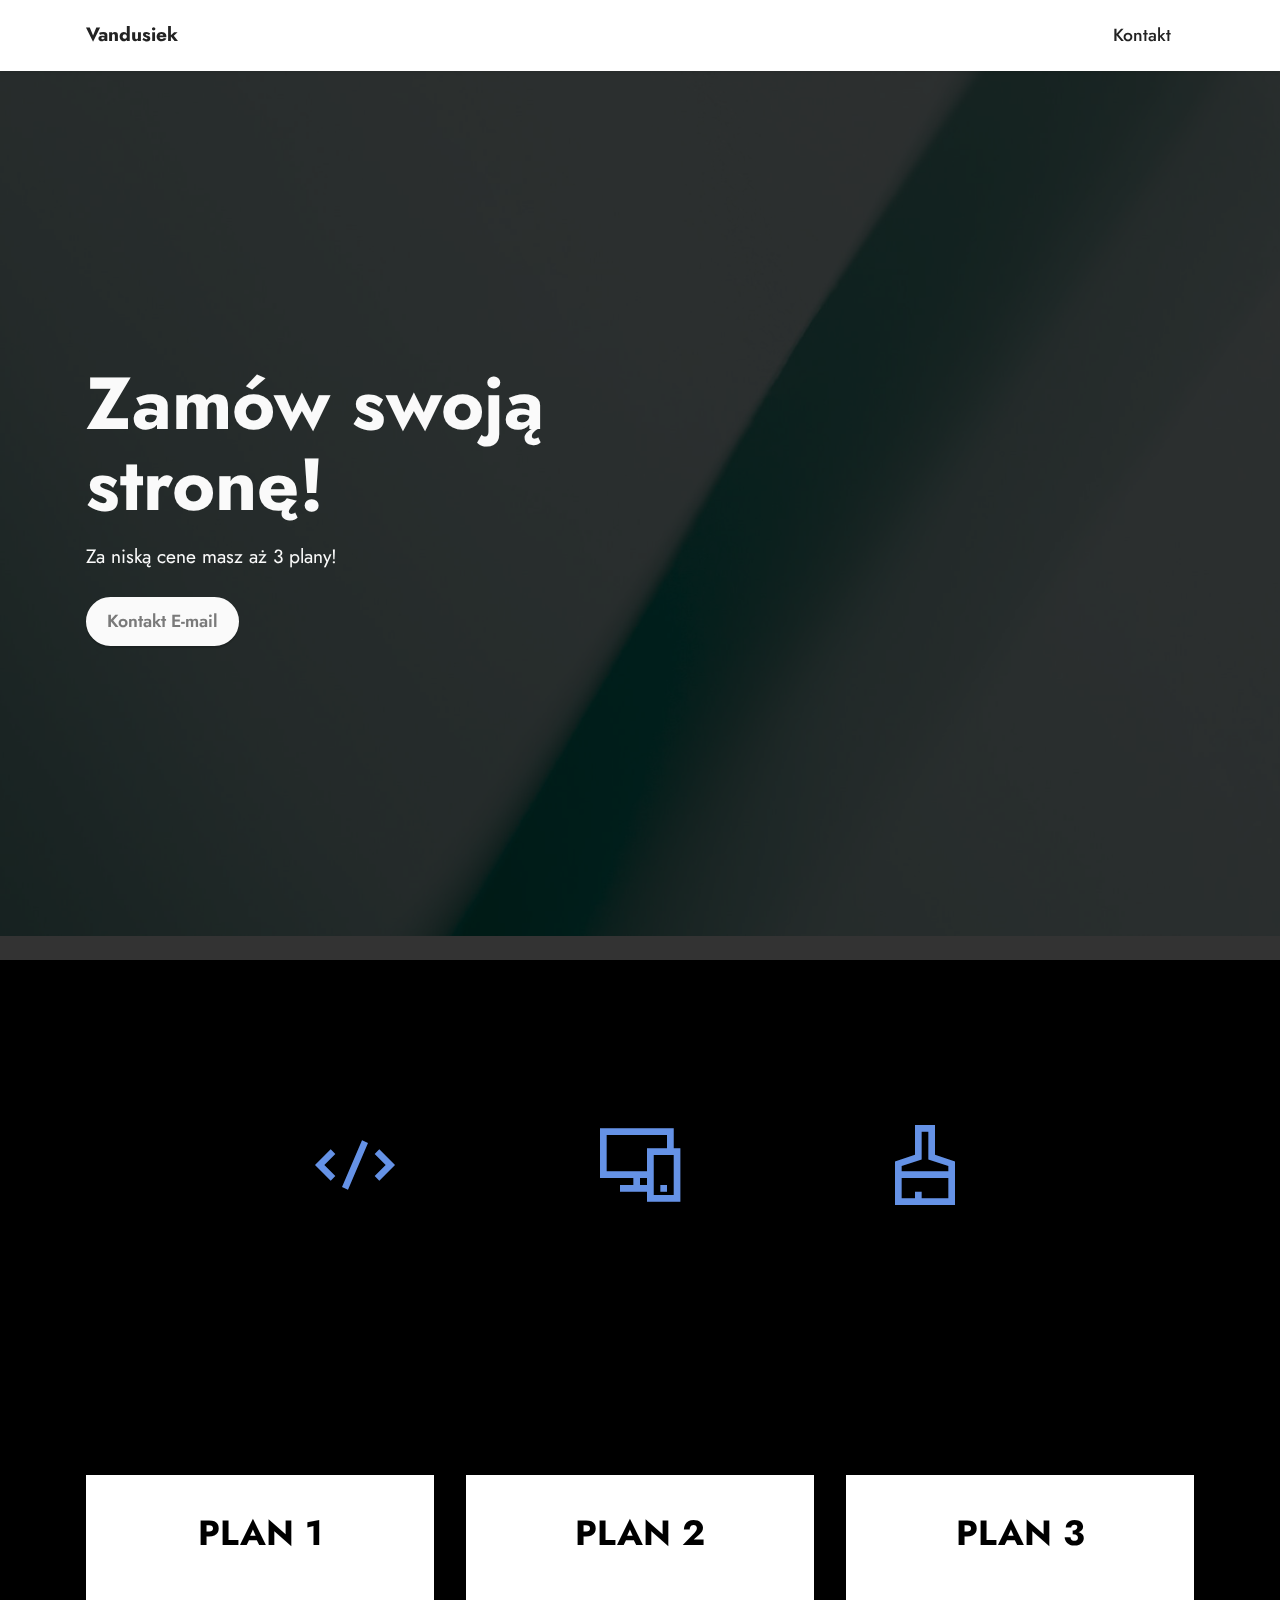
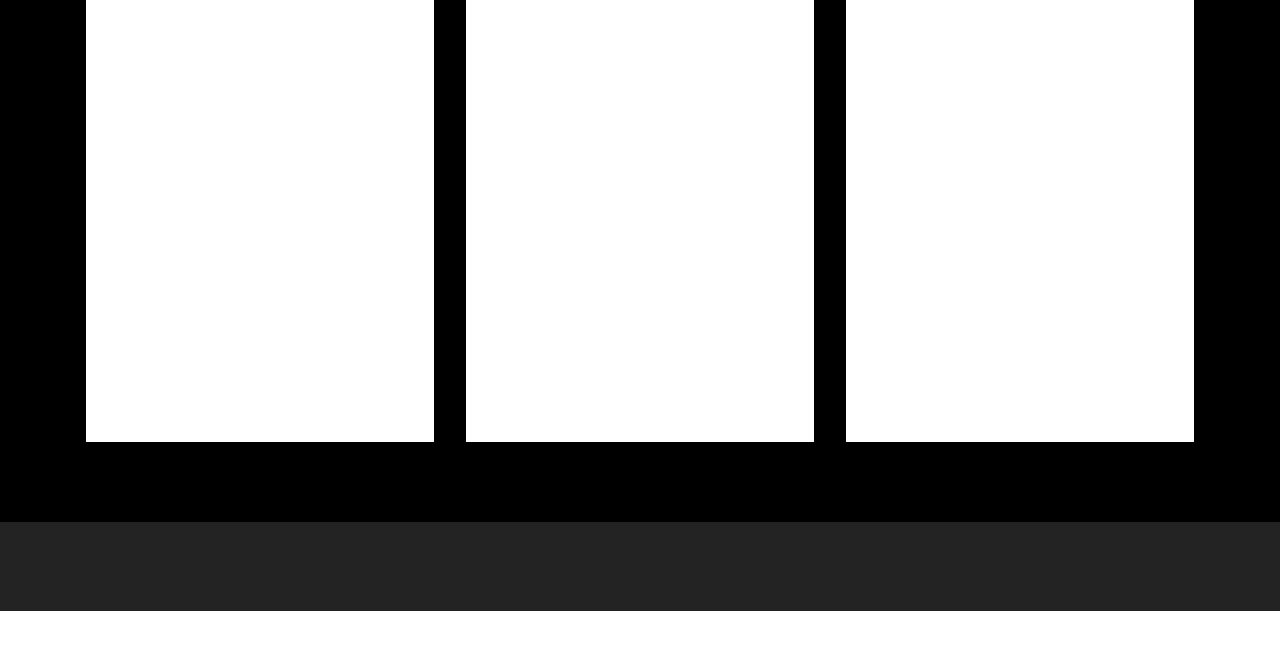
==== index.html @ 59687c16 "Add files via upload" ====
<!DOCTYPE html>
<html  >
<head>
  <!-- Site made with Mobirise Website Builder v5.5.8, https://mobirise.com -->
  <meta charset="UTF-8">
  <meta http-equiv="X-UA-Compatible" content="IE=edge">
  <meta name="generator" content="Mobirise v5.5.8, mobirise.com">
  <meta name="viewport" content="width=device-width, initial-scale=1, minimum-scale=1">
  <link rel="shortcut icon" href="assets/images/to-vandusiek-styczen-128x128-1.png" type="image/x-icon">
  <meta name="description" content="">
  
  
  <title>Home</title>
  <link rel="stylesheet" href="assets/web/assets/mobirise-icons2/mobirise2.css">
  <link rel="stylesheet" href="assets/bootstrap/css/bootstrap.min.css">
  <link rel="stylesheet" href="assets/bootstrap/css/bootstrap-grid.min.css">
  <link rel="stylesheet" href="assets/bootstrap/css/bootstrap-reboot.min.css">
  <link rel="stylesheet" href="assets/parallax/jarallax.css">
  <link rel="stylesheet" href="assets/animatecss/animate.css">
  <link rel="stylesheet" href="assets/dropdown/css/style.css">
  <link rel="stylesheet" href="assets/socicon/css/styles.css">
  <link rel="stylesheet" href="assets/theme/css/style.css">
  <link rel="preload" href="https://fonts.googleapis.com/css?family=Jost:100,200,300,400,500,600,700,800,900,100i,200i,300i,400i,500i,600i,700i,800i,900i&display=swap" as="style" onload="this.onload=null;this.rel='stylesheet'">
  <noscript><link rel="stylesheet" href="https://fonts.googleapis.com/css?family=Jost:100,200,300,400,500,600,700,800,900,100i,200i,300i,400i,500i,600i,700i,800i,900i&display=swap"></noscript>
  <link rel="preload" as="style" href="assets/mobirise/css/mbr-additional.css"><link rel="stylesheet" href="assets/mobirise/css/mbr-additional.css" type="text/css">
  
  
  
  
</head>
<body>
  
  <section data-bs-version="5.1" class="menu menu1 cid-sVD96nOWnw" once="menu" id="menu1-m">
    

    <nav class="navbar navbar-dropdown navbar-fixed-top navbar-expand-lg">
        <div class="container">
            <div class="navbar-brand">
                
                <span class="navbar-caption-wrap"><a class="navbar-caption text-black text-primary display-7" href="index.html#top">Vandusiek</a></span>
            </div>
            <button class="navbar-toggler" type="button" data-toggle="collapse" data-bs-toggle="collapse" data-target="#navbarSupportedContent" data-bs-target="#navbarSupportedContent" aria-controls="navbarNavAltMarkup" aria-expanded="false" aria-label="Toggle navigation">
                <div class="hamburger">
                    <span></span>
                    <span></span>
                    <span></span>
                    <span></span>
                </div>
            </button>
            <div class="collapse navbar-collapse" id="navbarSupportedContent">
                <ul class="navbar-nav nav-dropdown nav-right" data-app-modern-menu="true"><li class="nav-item"><a class="nav-link link text-black text-primary display-4" href="page1.html" target="_blank">Kontakt</a>
                    </li></ul>
                
                
            </div>
        </div>
    </nav>
</section>

<section data-bs-version="5.1" class="header2 cid-sVzbNmrG9A mbr-fullscreen mbr-parallax-background" id="header2-k">

    

    <div class="mbr-overlay" style="opacity: 0.8; background-color: rgb(0, 0, 0);"></div>

    <div class="container">
        <div class="row">
            <div class="col-12 col-lg-7">
                <h1 class="mbr-section-title mbr-fonts-style mb-3 display-1"><strong>Zamów swoją stronę!</strong></h1>
                
                <p class="mbr-text mbr-fonts-style display-7">Za niską cene masz aż 3 plany!</p>
                <div class="mbr-section-btn mt-3"><a class="btn btn-white display-4" href="https://gmail.com" target="_blank">Kontakt E-mail</a></div>
            </div>
        </div>
    </div>
</section>

<section data-bs-version="5.1" class="features1 cid-sVzcbMKTgD" id="features1-l">
    

    
    <div class="container">
        <div class="row">
            <div class="col-12 col-lg-9">
                <h3 class="mbr-section-title mbr-fonts-style align-center mb-0 display-2"><strong>Informację</strong></h3>
                
            </div>
        </div>
        <div class="row">
            <div class="card col-12 col-md-6 col-lg-3">
                <div class="card-wrapper">
                    <div class="card-box align-center">
                        <div class="iconfont-wrapper">
                            <span class="mbr-iconfont mobi-mbri-code mobi-mbri"></span>
                        </div>
                        <h5 class="card-title mbr-fonts-style display-7"><strong>Szybka usługa</strong></h5>
                        <p class="card-text mbr-fonts-style display-7">Do 7 dni roboczych!</p>
                    </div>
                </div>
            </div>
            <div class="card col-12 col-md-6 col-lg-3">
                <div class="card-wrapper">
                    <div class="card-box align-center">
                        <div class="iconfont-wrapper">
                            <span class="mbr-iconfont mobi-mbri-responsive-2 mobi-mbri"></span>
                        </div>
                        <h5 class="card-title mbr-fonts-style display-7"><strong>Robisz tylko jedną rzecz!</strong></h5>
                        <p class="card-text mbr-fonts-style display-7">hostujesz SAM swoją stronę</p>
                    </div>
                </div>
            </div>
            <div class="card col-12 col-md-6 col-lg-3">
                <div class="card-wrapper">
                    <div class="card-box align-center">
                        <div class="iconfont-wrapper">
                            <span class="mbr-iconfont mobi-mbri-website-theme-2 mobi-mbri"></span>
                        </div>
                        <h5 class="card-title mbr-fonts-style display-7"><strong>Szybki kontakt</strong></h5>
                        <p class="card-text mbr-fonts-style display-7">Piszesz do mnie na pv a ja ci jak najszybciej odpowiadam!</p>
                    </div>
                </div>
            </div>
            
        </div>
    </div>
</section>

<section data-bs-version="5.1" class="pricing2 cid-sVDcacCDms" id="pricing2-n">
    

    
    <div class="container">
        <div class="row justify-content-center">
            <div class="col-12 col-md-6 align-center col-lg-4">
                <div class="plan">
                    <div class="plan-header">
                        <h6 class="plan-title mbr-fonts-style mb-3 display-5">
                            <strong>PLAN 1</strong></h6>
                        <div class="plan-price">
                            <p class="price mbr-fonts-style m-0 display-1"><strong>5zł</strong></p>
                            <p class="price-term mbr-fonts-style mb-3 display-7"><strong>Dostajesz:</strong></p>
                        </div>
                    </div>
                    <div class="plan-body">
                        <div class="plan-list mb-4">
                            <ul class="list-group mbr-fonts-style list-group-flush display-7">
                                <li class="list-group-item">Strona główna</li><li class="list-group-item">Własne logo</li><li class="list-group-item">Własna nazwa</li><br><li class="list-group-item">Reklama!</li>
                            </ul>
                        </div>
                        <div class="mbr-section-btn text-center"><a href="https://gmail.com" class="btn btn-primary display-4" target="_blank">Zamów już dzisiaj</a></div>
                    </div>
                </div>
            </div>
            <div class="col-12 col-md-6 align-center col-lg-4">
                <div class="plan">
                    <div class="plan-header">
                        <h6 class="plan-title mbr-fonts-style mb-3 display-5">
                            <strong>PLAN 2</strong></h6>
                        <div class="plan-price">
                            <p class="price mbr-fonts-style m-0 display-1"><strong>10zł</strong></p>
                            <p class="price-term mbr-fonts-style mb-3 display-7"><strong>Dostajesz:</strong></p>
                        </div>
                    </div>
                    <div class="plan-body">
                        <div class="plan-list mb-4">
                            <ul class="list-group mbr-fonts-style list-group-flush display-7">
                                <li class="list-group-item">Strona główna i 2 inne podstrony</li><li class="list-group-item">Własne logo</li><li class="list-group-item">Własna nazwa</li><li class="list-group-item">Brak reklamy!</li>
                            </ul>
                        </div>
                        <div class="mbr-section-btn text-center"><a href="https://gmail.com" class="btn btn-primary display-4" target="_blank">Zamów już dzisiaj</a></div>
                    </div>
                </div>
            </div>
            <div class="col-12 col-md-6 align-center col-lg-4">
                <div class="plan">
                    <div class="plan-header">
                        <h6 class="plan-title mbr-fonts-style mb-3 display-5">
                            <strong>PLAN 3</strong></h6>
                        <div class="plan-price">
                            <p class="price mbr-fonts-style m-0 display-1"><strong>20zł</strong></p>
                            <p class="price-term mbr-fonts-style mb-3 display-7"><strong>Dostajesz</strong></p>
                        </div>
                    </div>
                    <div class="plan-body">
                        <div class="plan-list mb-4">
                            <ul class="list-group mbr-fonts-style list-group-flush display-7">
                                <li class="list-group-item">Strona główna i 9 innych podstron</li><li class="list-group-item">Własne logo</li><li class="list-group-item">Własna nazwa</li><li class="list-group-item">Brak reklamy!</li>
                            </ul>
                        </div>
                        <div class="mbr-section-btn text-center"><a href="https://gmail.com" class="btn btn-primary display-4" target="_blank">Zamów już dzisiaj</a></div>
                    </div>
                </div>
            </div>
            
        </div>
    </div>
</section>

<section data-bs-version="5.1" class="footer7 cid-sVDiJJDQ49" once="footers" id="footer7-o">

    

    

    <div class="container">
        <div class="media-container-row align-center mbr-white">
            <div class="col-12">
                <p class="mbr-text mb-0 mbr-fonts-style display-7">
                    © Copyright 2021 - 2022 Vandusiek - Wszelkie prawa zastrzeżone</p>
            </div>
        </div>
    </div>
</section><section style="background-color: #fff; font-family: -apple-system, BlinkMacSystemFont, 'Segoe UI', 'Roboto', 'Helvetica Neue', Arial, sans-serif; color:#aaa; font-size:12px; padding: 0; align-items: center; display: flex;"><a href="https://mobirise.site/t" style="flex: 1 1; height: 3rem; padding-left: 1rem;"></a><p style="flex: 0 0 auto; margin:0; padding-right:1rem;">How to develop your own site - <a href="https://mobirise.site/x" style="color:#aaa;">Click here</a></p></section><script src="assets/bootstrap/js/bootstrap.bundle.min.js"></script>  <script src="assets/parallax/jarallax.js"></script>  <script src="assets/smoothscroll/smooth-scroll.js"></script>  <script src="assets/ytplayer/index.js"></script>  <script src="assets/dropdown/js/navbar-dropdown.js"></script>  <script src="assets/theme/js/script.js"></script>  
  
  
 <div id="scrollToTop" class="scrollToTop mbr-arrow-up"><a style="text-align: center;"><i class="mbr-arrow-up-icon mbr-arrow-up-icon-cm cm-icon cm-icon-smallarrow-up"></i></a></div>
    <input name="animation" type="hidden">
  </body>
</html>
---- assets/web/assets/mobirise-icons2/mobirise2.css ----
@font-face {
  font-family: 'Moririse2';
  font-display: swap;
  src:  url('mobirise2.eot?f2bix4');
  src:  url('mobirise2.eot?f2bix4#iefix') format('embedded-opentype'),
    url('mobirise2.ttf?f2bix4') format('truetype'),
    url('mobirise2.woff?f2bix4') format('woff'),
    url('mobirise2.svg?f2bix4#mobirise2') format('svg');
  font-weight: normal;
  font-style: normal;
}

[class^="mobi-"], [class*=" mobi-"] {
  /* use !important to prevent issues with browser extensions that change fonts */
  font-family: 'Moririse2' !important;
  speak: none;
  font-style: normal;
  font-weight: normal;
  font-variant: normal;
  text-transform: none;
  line-height: 1;

  /* Better Font Rendering =========== */
  -webkit-font-smoothing: antialiased;
  -moz-osx-font-smoothing: grayscale;
}

.mobi-mbri-add-submenu:before {
  content: "\e900";
}
.mobi-mbri-alert:before {
  content: "\e901";
}
.mobi-mbri-align-center:before {
  content: "\e902";
}
.mobi-mbri-align-justify:before {
  content: "\e903";
}
.mobi-mbri-align-left:before {
  content: "\e904";
}
.mobi-mbri-align-right:before {
  content: "\e905";
}
.mobi-mbri-android:before {
  content: "\e906";
}
.mobi-mbri-apple:before {
  content: "\e907";
}
.mobi-mbri-arrow-down:before {
  content: "\e908";
}
.mobi-mbri-arrow-next:before {
  content: "\e909";
}
.mobi-mbri-arrow-prev:before {
  content: "\e90a";
}
.mobi-mbri-arrow-up:before {
  content: "\e90b";
}
.mobi-mbri-bold:before {
  content: "\e90c";
}
.mobi-mbri-bookmark:before {
  content: "\e90d";
}
.mobi-mbri-bootstrap:before {
  content: "\e90e";
}
.mobi-mbri-briefcase:before {
  content: "\e90f";
}
.mobi-mbri-browse:before {
  content: "\e910";
}
.mobi-mbri-bulleted-list:before {
  content: "\e911";
}
.mobi-mbri-calendar:before {
  content: "\e912";
}
.mobi-mbri-camera:before {
  content: "\e913";
}
.mobi-mbri-cart-add:before {
  content: "\e914";
}
.mobi-mbri-cart-full:before {
  content: "\e915";
}
.mobi-mbri-cash:before {
  content: "\e916";
}
.mobi-mbri-change-style:before {
  content: "\e917";
}
.mobi-mbri-chat:before {
  content: "\e918";
}
.mobi-mbri-clock:before {
  content: "\e919";
}
.mobi-mbri-close:before {
  content: "\e91a";
}
.mobi-mbri-cloud:before {
  content: "\e91b";
}
.mobi-mbri-code:before {
  content: "\e91c";
}
.mobi-mbri-contact-form:before {
  content: "\e91d";
}
.mobi-mbri-credit-card:before {
  content: "\e91e";
}
.mobi-mbri-cursor-click:before {
  content: "\e91f";
}
.mobi-mbri-cust-feedback:before {
  content: "\e920";
}
.mobi-mbri-database:before {
  content: "\e921";
}
.mobi-mbri-delivery:before {
  content: "\e922";
}
.mobi-mbri-desktop:before {
  content: "\e923";
}
.mobi-mbri-devices:before {
  content: "\e924";
}
.mobi-mbri-down:before {
  content: "\e925";
}
.mobi-mbri-download-2:before {
  content: "\e926";
}
.mobi-mbri-download:before {
  content: "\e927";
}
.mobi-mbri-drag-n-drop-2:before {
  content: "\e928";
}
.mobi-mbri-drag-n-drop:before {
  content: "\e929";
}
.mobi-mbri-edit-2:before {
  content: "\e92a";
}
.mobi-mbri-edit:before {
  content: "\e92b";
}
.mobi-mbri-error:before {
  content: "\e92c";
}
.mobi-mbri-extension:before {
  content: "\e92d";
}
.mobi-mbri-features:before {
  content: "\e92e";
}
.mobi-mbri-file:before {
  content: "\e92f";
}
.mobi-mbri-flag:before {
  content: "\e930";
}
.mobi-mbri-folder:before {
  content: "\e931";
}
.mobi-mbri-gift:before {
  content: "\e932";
}
.mobi-mbri-github:before {
  content: "\e933";
}
.mobi-mbri-globe-2:before {
  content: "\e934";
}
.mobi-mbri-globe:before {
  content: "\e935";
}
.mobi-mbri-growing-chart:before {
  content: "\e936";
}
.mobi-mbri-hearth:before {
  content: "\e937";
}
.mobi-mbri-help:before {
  content: "\e938";
}
.mobi-mbri-home:before {
  content: "\e939";
}
.mobi-mbri-hot-cup:before {
  content: "\e93a";
}
.mobi-mbri-idea:before {
  content: "\e93b";
}
.mobi-mbri-image-gallery:before {
  content: "\e93c";
}
.mobi-mbri-image-slider:before {
  content: "\e93d";
}
.mobi-mbri-info:before {
  content: "\e93e";
}
.mobi-mbri-italic:before {
  content: "\e93f";
}
.mobi-mbri-key:before {
  content: "\e940";
}
.mobi-mbri-laptop:before {
  content: "\e941";
}
.mobi-mbri-layers:before {
  content: "\e942";
}
.mobi-mbri-left-right:before {
  content: "\e943";
}
.mobi-mbri-left:before {
  content: "\e944";
}
.mobi-mbri-letter:before {
  content: "\e945";
}
.mobi-mbri-like:before {
  content: "\e946";
}
.mobi-mbri-link:before {
  content: "\e947";
}
.mobi-mbri-lock:before {
  content: "\e948";
}
.mobi-mbri-login:before {
  content: "\e949";
}
.mobi-mbri-logout:before {
  content: "\e94a";
}
.mobi-mbri-magic-stick:before {
  content: "\e94b";
}
.mobi-mbri-map-pin:before {
  content: "\e94c";
}
.mobi-mbri-menu:before {
  content: "\e94d";
}
.mobi-mbri-mobile-2:before {
  content: "\e94e";
}
.mobi-mbri-mobile-horizontal:before {
  content: "\e94f";
}
.mobi-mbri-mobile:before {
  content: "\e950";
}
.mobi-mbri-mobirise:before {
  content: "\e951";
}
.mobi-mbri-more-horizontal:before {
  content: "\e952";
}
.mobi-mbri-more-vertical:before {
  content: "\e953";
}
.mobi-mbri-music:before {
  content: "\e954";
}
.mobi-mbri-new-file:before {
  content: "\e955";
}
.mobi-mbri-numbered-list:before {
  content: "\e956";
}
.mobi-mbri-opened-folder:before {
  content: "\e957";
}
.mobi-mbri-pages:before {
  content: "\e958";
}
.mobi-mbri-paper-plane:before {
  content: "\e959";
}
.mobi-mbri-paperclip:before {
  content: "\e95a";
}
.mobi-mbri-phone:before {
  content: "\e95b";
}
.mobi-mbri-photo:before {
  content: "\e95c";
}
.mobi-mbri-photos:before {
  content: "\e95d";
}
.mobi-mbri-pin:before {
  content: "\e95e";
}
.mobi-mbri-play:before {
  content: "\e95f";
}
.mobi-mbri-plus:before {
  content: "\e960";
}
.mobi-mbri-preview:before {
  content: "\e961";
}
.mobi-mbri-print:before {
  content: "\e962";
}
.mobi-mbri-protect:before {
  content: "\e963";
}
.mobi-mbri-question:before {
  content: "\e964";
}
.mobi-mbri-quote-left:before {
  content: "\e965";
}
.mobi-mbri-quote-right:before {
  content: "\e966";
}
.mobi-mbri-redo:before {
  content: "\e967";
}
.mobi-mbri-refresh:before {
  content: "\e968";
}
.mobi-mbri-responsive-2:before {
  content: "\e969";
}
.mobi-mbri-responsive:before {
  content: "\e96a";
}
.mobi-mbri-right:before {
  content: "\e96b";
}
.mobi-mbri-rocket:before {
  content: "\e96c";
}
.mobi-mbri-sad-face:before {
  content: "\e96d";
}
.mobi-mbri-sale:before {
  content: "\e96e";
}
.mobi-mbri-save:before {
  content: "\e96f";
}
.mobi-mbri-search:before {
  content: "\e970";
}
.mobi-mbri-setting-2:before {
  content: "\e971";
}
.mobi-mbri-setting-3:before {
  content: "\e972";
}
.mobi-mbri-setting:before {
  content: "\e973";
}
.mobi-mbri-share:before {
  content: "\e974";
}
.mobi-mbri-shopping-bag:before {
  content: "\e975";
}
.mobi-mbri-shopping-basket:before {
  content: "\e976";
}
.mobi-mbri-shopping-cart:before {
  content: "\e977";
}
.mobi-mbri-sites:before {
  content: "\e978";
}
.mobi-mbri-smile-face:before {
  content: "\e979";
}
.mobi-mbri-speed:before {
  content: "\e97a";
}
.mobi-mbri-star:before {
  content: "\e97b";
}
.mobi-mbri-success:before {
  content: "\e97c";
}
.mobi-mbri-sun:before {
  content: "\e97d";
}
.mobi-mbri-sun2:before {
  content: "\e97e";
}
.mobi-mbri-tablet-vertical:before {
  content: "\e97f";
}
.mobi-mbri-tablet:before {
  content: "\e980";
}
.mobi-mbri-target:before {
  content: "\e981";
}
.mobi-mbri-timer:before {
  content: "\e982";
}
.mobi-mbri-to-ftp:before {
  content: "\e983";
}
.mobi-mbri-to-local-drive:before {
  content: "\e984";
}
.mobi-mbri-touch-swipe:before {
  content: "\e985";
}
.mobi-mbri-touch:before {
  content: "\e986";
}
.mobi-mbri-trash:before {
  content: "\e987";
}
.mobi-mbri-underline:before {
  content: "\e988";
}
.mobi-mbri-undo:before {
  content: "\e989";
}
.mobi-mbri-unlink:before {
  content: "\e98a";
}
.mobi-mbri-unlock:before {
  content: "\e98b";
}
.mobi-mbri-up-down:before {
  content: "\e98c";
}
.mobi-mbri-up:before {
  content: "\e98d";
}
.mobi-mbri-update:before {
  content: "\e98e";
}
.mobi-mbri-upload-2:before {
  content: "\e98f";
}
.mobi-mbri-upload:before {
  content: "\e990";
}
.mobi-mbri-user-2:before {
  content: "\e991";
}
.mobi-mbri-user:before {
  content: "\e992";
}
.mobi-mbri-users:before {
  content: "\e993";
}
.mobi-mbri-video-play:before {
  content: "\e994";
}
.mobi-mbri-video:before {
  content: "\e995";
}
.mobi-mbri-watch:before {
  content: "\e996";
}
.mobi-mbri-website-theme-2:before {
  content: "\e997";
}
.mobi-mbri-website-theme:before {
  content: "\e998";
}
.mobi-mbri-wifi:before {
  content: "\e999";
}
.mobi-mbri-windows:before {
  content: "\e99a";
}
.mobi-mbri-zoom-in:before {
  content: "\e99b";
}
.mobi-mbri-zoom-out:before {
  content: "\e99c";
}
---- assets/parallax/jarallax.css ----
.jarallax {
    position: relative;
    z-index: 0;
}
.jarallax > .jarallax-img {
    position: absolute;
    object-fit: cover;
    /* support for plugin https://github.com/bfred-it/object-fit-images */
    font-family: 'object-fit: cover;';
    top: 0;
    left: 0;
    width: 100%;
    height: 100%;
    z-index: -1;
}
---- assets/dropdown/css/style.css ----
.navbar-dropdown {
  left: 0;
  padding: 0;
  position: absolute;
  right: 0;
  top: 0;
  transition: all 0.45s ease;
  z-index: 1030;
  background: #282828; }
  .navbar-dropdown .navbar-logo {
    margin-right: 0.8rem;
    transition: margin 0.3s ease-in-out;
    vertical-align: middle; }
    .navbar-dropdown .navbar-logo img {
      height: 3.125rem;
      transition: all 0.3s ease-in-out; }
    .navbar-dropdown .navbar-logo.mbr-iconfont {
      font-size: 3.125rem;
      line-height: 3.125rem; }
  .navbar-dropdown .navbar-caption {
    font-weight: 700;
    white-space: normal;
    vertical-align: -4px;
    line-height: 3.125rem !important; }
    .navbar-dropdown .navbar-caption, .navbar-dropdown .navbar-caption:hover {
      color: inherit;
      text-decoration: none; }
  .navbar-dropdown .mbr-iconfont + .navbar-caption {
    vertical-align: -1px; }
  .navbar-dropdown.navbar-fixed-top {
    position: fixed; }
  .navbar-dropdown .navbar-brand span {
    vertical-align: -4px; }
  .navbar-dropdown.bg-color.transparent {
    background: none; }
  .navbar-dropdown.navbar-short .navbar-brand {
    padding: 0.625rem 0; }
    .navbar-dropdown.navbar-short .navbar-brand span {
      vertical-align: -1px; }
  .navbar-dropdown.navbar-short .navbar-caption {
    line-height: 2.375rem !important;
    vertical-align: -2px; }
  .navbar-dropdown.navbar-short .navbar-logo {
    margin-right: 0.5rem; }
    .navbar-dropdown.navbar-short .navbar-logo img {
      height: 2.375rem; }
    .navbar-dropdown.navbar-short .navbar-logo.mbr-iconfont {
      font-size: 2.375rem;
      line-height: 2.375rem; }
  .navbar-dropdown.navbar-short .mbr-table-cell {
    height: 3.625rem; }
  .navbar-dropdown .navbar-close {
    left: 0.6875rem;
    position: fixed;
    top: 0.75rem;
    z-index: 1000; }
  .navbar-dropdown .hamburger-icon {
    content: "";
    display: inline-block;
    vertical-align: middle;
    width: 16px;
    -webkit-box-shadow: 0 -6px 0 1px #282828,0 0 0 1px #282828,0 6px 0 1px #282828;
    -moz-box-shadow: 0 -6px 0 1px #282828,0 0 0 1px #282828,0 6px 0 1px #282828;
    box-shadow: 0 -6px 0 1px #282828,0 0 0 1px #282828,0 6px 0 1px #282828; }

.dropdown-menu .dropdown-toggle[data-toggle="dropdown-submenu"]::after {
  border-bottom: 0.35em solid transparent;
  border-left: 0.35em solid;
  border-right: 0;
  border-top: 0.35em solid transparent;
  margin-left: 0.3rem; }

.dropdown-menu .dropdown-item:focus {
  outline: 0; }

.nav-dropdown {
  font-size: 0.75rem;
  font-weight: 500;
  height: auto !important; }
  .nav-dropdown .nav-btn {
    padding-left: 1rem; }
  .nav-dropdown .link {
    margin: .667em 1.667em;
    font-weight: 500;
    padding: 0;
    transition: color .2s ease-in-out; }
    .nav-dropdown .link.dropdown-toggle {
      margin-right: 2.583em; }
      .nav-dropdown .link.dropdown-toggle::after {
        margin-left: .25rem;
        border-top: 0.35em solid;
        border-right: 0.35em solid transparent;
        border-left: 0.35em solid transparent;
        border-bottom: 0; }
      .nav-dropdown .link.dropdown-toggle[aria-expanded="true"] {
        margin: 0;
        padding: 0.667em 3.263em  0.667em 1.667em; }
  .nav-dropdown .link::after,
  .nav-dropdown .dropdown-item::after {
    color: inherit; }
  .nav-dropdown .btn {
    font-size: 0.75rem;
    font-weight: 700;
    letter-spacing: 0;
    margin-bottom: 0;
    padding-left: 1.25rem;
    padding-right: 1.25rem; }
  .nav-dropdown .dropdown-menu {
    border-radius: 0;
    border: 0;
    left: 0;
    margin: 0;
    padding-bottom: 1.25rem;
    padding-top: 1.25rem;
    position: relative; }
  .nav-dropdown .dropdown-submenu {
    margin-left: 0.125rem;
    top: 0; }
  .nav-dropdown .dropdown-item {
    font-weight: 500;
    line-height: 2;
    padding: 0.3846em 4.615em 0.3846em 1.5385em;
    position: relative;
    transition: color .2s ease-in-out, background-color .2s ease-in-out; }
    .nav-dropdown .dropdown-item::after {
      margin-top: -0.3077em;
      position: absolute;
      right: 1.1538em;
      top: 50%; }
    .nav-dropdown .dropdown-item:focus, .nav-dropdown .dropdown-item:hover {
      background: none; }

@media (max-width: 767px) {
  .nav-dropdown.navbar-toggleable-sm {
    bottom: 0;
    display: none;
    left: 0;
    overflow-x: hidden;
    position: fixed;
    top: 0;
    transform: translateX(-100%);
    -ms-transform: translateX(-100%);
    -webkit-transform: translateX(-100%);
    width: 18.75rem;
    z-index: 999; } }
.nav-dropdown.navbar-toggleable-xl {
  bottom: 0;
  display: none;
  left: 0;
  overflow-x: hidden;
  position: fixed;
  top: 0;
  transform: translateX(-100%);
  -ms-transform: translateX(-100%);
  -webkit-transform: translateX(-100%);
  width: 18.75rem;
  z-index: 999; }

.nav-dropdown-sm {
  display: block !important;
  overflow-x: hidden;
  overflow: auto;
  padding-top: 3.875rem; }
  .nav-dropdown-sm::after {
    content: "";
    display: block;
    height: 3rem;
    width: 100%; }
  .nav-dropdown-sm.collapse.in ~ .navbar-close {
    display: block !important; }
  .nav-dropdown-sm.collapsing, .nav-dropdown-sm.collapse.in {
    transform: translateX(0);
    -ms-transform: translateX(0);
    -webkit-transform: translateX(0);
    transition: all 0.25s ease-out;
    -webkit-transition: all 0.25s ease-out;
    background: #282828; }
  .nav-dropdown-sm.collapsing[aria-expanded="false"] {
    transform: translateX(-100%);
    -ms-transform: translateX(-100%);
    -webkit-transform: translateX(-100%); }
  .nav-dropdown-sm .nav-item {
    display: block;
    margin-left: 0 !important;
    padding-left: 0; }
  .nav-dropdown-sm .link,
  .nav-dropdown-sm .dropdown-item {
    border-top: 1px dotted rgba(255, 255, 255, 0.1);
    font-size: 0.8125rem;
    line-height: 1.6;
    margin: 0 !important;
    padding: 0.875rem 2.4rem 0.875rem 1.5625rem !important;
    position: relative;
    white-space: normal; }
    .nav-dropdown-sm .link:focus, .nav-dropdown-sm .link:hover,
    .nav-dropdown-sm .dropdown-item:focus,
    .nav-dropdown-sm .dropdown-item:hover {
      background: rgba(0, 0, 0, 0.2) !important;
      color: #c0a375; }
  .nav-dropdown-sm .nav-btn {
    position: relative;
    padding: 1.5625rem 1.5625rem 0 1.5625rem; }
    .nav-dropdown-sm .nav-btn::before {
      border-top: 1px dotted rgba(255, 255, 255, 0.1);
      content: "";
      left: 0;
      position: absolute;
      top: 0;
      width: 100%; }
    .nav-dropdown-sm .nav-btn + .nav-btn {
      padding-top: 0.625rem; }
      .nav-dropdown-sm .nav-btn + .nav-btn::before {
        display: none; }
  .nav-dropdown-sm .btn {
    padding: 0.625rem 0; }
  .nav-dropdown-sm .dropdown-toggle[data-toggle="dropdown-submenu"]::after {
    margin-left: .25rem;
    border-top: 0.35em solid;
    border-right: 0.35em solid transparent;
    border-left: 0.35em solid transparent;
    border-bottom: 0; }
  .nav-dropdown-sm .dropdown-toggle[data-toggle="dropdown-submenu"][aria-expanded="true"]::after {
    border-top: 0;
    border-right: 0.35em solid transparent;
    border-left: 0.35em solid transparent;
    border-bottom: 0.35em solid; }
  .nav-dropdown-sm .dropdown-menu {
    margin: 0;
    padding: 0;
    position: relative;
    top: 0;
    left: 0;
    width: 100%;
    border: 0;
    float: none;
    border-radius: 0;
    background: none; }
  .nav-dropdown-sm .dropdown-submenu {
    left: 100%;
    margin-left: 0.125rem;
    margin-top: -1.25rem;
    top: 0; }

.navbar-toggleable-sm .nav-dropdown .dropdown-menu {
  position: absolute; }

.navbar-toggleable-sm .nav-dropdown .dropdown-submenu {
  left: 100%;
  margin-left: 0.125rem;
  margin-top: -1.25rem;
  top: 0; }

.navbar-toggleable-sm.opened .nav-dropdown .dropdown-menu {
  position: relative; }

.navbar-toggleable-sm.opened .nav-dropdown .dropdown-submenu {
  left: 0;
  margin-left: 00rem;
  margin-top: 0rem;
  top: 0; }

.is-builder .nav-dropdown.collapsing {
  transition: none !important; }
---- assets/socicon/css/styles.css ----
@charset "UTF-8";

@font-face {
  font-family: 'Socicon';
  src:  url('../fonts/socicon.eot');
  src:  url('../fonts/socicon.eot?#iefix') format('embedded-opentype'),
    url('../fonts/socicon.woff2') format('woff2'),
    url('../fonts/socicon.ttf') format('truetype'),
    url('../fonts/socicon.woff') format('woff'),
    url('../fonts/socicon.svg#socicon') format('svg');
  font-weight: normal;
  font-style: normal;
  font-display: swap;
}

[data-icon]:before {
  font-family: "socicon" !important;
  content: attr(data-icon);
  font-style: normal !important;
  font-weight: normal !important;
  font-variant: normal !important;
  text-transform: none !important;
  speak: none;
  line-height: 1;
  -webkit-font-smoothing: antialiased;
  -moz-osx-font-smoothing: grayscale;
}

[class^="socicon-"], [class*=" socicon-"] {
  /* use !important to prevent issues with browser extensions that change fonts */
  font-family: 'Socicon' !important;
  speak: none;
  font-style: normal;
  font-weight: normal;
  font-variant: normal;
  text-transform: none;
  line-height: 1;

  /* Better Font Rendering =========== */
  -webkit-font-smoothing: antialiased;
  -moz-osx-font-smoothing: grayscale;
}

.socicon-eitaa:before {
  content: "\e97c";
}
.socicon-soroush:before {
  content: "\e97d";
}
.socicon-bale:before {
  content: "\e97e";
}
.socicon-zazzle:before {
  content: "\e97b";
}
.socicon-society6:before {
  content: "\e97a";
}
.socicon-redbubble:before {
  content: "\e979";
}
.socicon-avvo:before {
  content: "\e978";
}
.socicon-stitcher:before {
  content: "\e977";
}
.socicon-googlehangouts:before {
  content: "\e974";
}
.socicon-dlive:before {
  content: "\e975";
}
.socicon-vsco:before {
  content: "\e976";
}
.socicon-flipboard:before {
  content: "\e973";
}
.socicon-ubuntu:before {
  content: "\e958";
}
.socicon-artstation:before {
  content: "\e959";
}
.socicon-invision:before {
  content: "\e95a";
}
.socicon-torial:before {
  content: "\e95b";
}
.socicon-collectorz:before {
  content: "\e95c";
}
.socicon-seenthis:before {
  content: "\e95d";
}
.socicon-googleplaymusic:before {
  content: "\e95e";
}
.socicon-debian:before {
  content: "\e95f";
}
.socicon-filmfreeway:before {
  content: "\e960";
}
.socicon-gnome:before {
  content: "\e961";
}
.socicon-itchio:before {
  content: "\e962";
}
.socicon-jamendo:before {
  content: "\e963";
}
.socicon-mix:before {
  content: "\e964";
}
.socicon-sharepoint:before {
  content: "\e965";
}
.socicon-tinder:before {
  content: "\e966";
}
.socicon-windguru:before {
  content: "\e967";
}
.socicon-cdbaby:before {
  content: "\e968";
}
.socicon-elementaryos:before {
  content: "\e969";
}
.socicon-stage32:before {
  content: "\e96a";
}
.socicon-tiktok:before {
  content: "\e96b";
}
.socicon-gitter:before {
  content: "\e96c";
}
.socicon-letterboxd:before {
  content: "\e96d";
}
.socicon-threema:before {
  content: "\e96e";
}
.socicon-splice:before {
  content: "\e96f";
}
.socicon-metapop:before {
  content: "\e970";
}
.socicon-naver:before {
  content: "\e971";
}
.socicon-remote:before {
  content: "\e972";
}
.socicon-internet:before {
  content: "\e957";
}
.socicon-moddb:before {
  content: "\e94b";
}
.socicon-indiedb:before {
  content: "\e94c";
}
.socicon-traxsource:before {
  content: "\e94d";
}
.socicon-gamefor:before {
  content: "\e94e";
}
.socicon-pixiv:before {
  content: "\e94f";
}
.socicon-myanimelist:before {
  content: "\e950";
}
.socicon-blackberry:before {
  content: "\e951";
}
.socicon-wickr:before {
  content: "\e952";
}
.socicon-spip:before {
  content: "\e953";
}
.socicon-napster:before {
  content: "\e954";
}
.socicon-beatport:before {
  content: "\e955";
}
.socicon-hackerone:before {
  content: "\e956";
}
.socicon-hackernews:before {
  content: "\e946";
}
.socicon-smashwords:before {
  content: "\e947";
}
.socicon-kobo:before {
  content: "\e948";
}
.socicon-bookbub:before {
  content: "\e949";
}
.socicon-mailru:before {
  content: "\e94a";
}
.socicon-gitlab:before {
  content: "\e945";
}
.socicon-instructables:before {
  content: "\e944";
}
.socicon-portfolio:before {
  content: "\e943";
}
.socicon-codered:before {
  content: "\e940";
}
.socicon-origin:before {
  content: "\e941";
}
.socicon-nextdoor:before {
  content: "\e942";
}
.socicon-udemy:before {
  content: "\e93f";
}
.socicon-livemaster:before {
  content: "\e93e";
}
.socicon-crunchbase:before {
  content: "\e93b";
}
.socicon-homefy:before {
  content: "\e93c";
}
.socicon-calendly:before {
  content: "\e93d";
}
.socicon-realtor:before {
  content: "\e90f";
}
.socicon-tidal:before {
  content: "\e910";
}
.socicon-qobuz:before {
  content: "\e911";
}
.socicon-natgeo:before {
  content: "\e912";
}
.socicon-mastodon:before {
  content: "\e913";
}
.socicon-unsplash:before {
  content: "\e914";
}
.socicon-homeadvisor:before {
  content: "\e915";
}
.socicon-angieslist:before {
  content: "\e916";
}
.socicon-codepen:before {
  content: "\e917";
}
.socicon-slack:before {
  content: "\e918";
}
.socicon-openaigym:before {
  content: "\e919";
}
.socicon-logmein:before {
  content: "\e91a";
}
.socicon-fiverr:before {
  content: "\e91b";
}
.socicon-gotomeeting:before {
  content: "\e91c";
}
.socicon-aliexpress:before {
  content: "\e91d";
}
.socicon-guru:before {
  content: "\e91e";
}
.socicon-appstore:before {
  content: "\e91f";
}
.socicon-homes:before {
  content: "\e920";
}
.socicon-zoom:before {
  content: "\e921";
}
.socicon-alibaba:before {
  content: "\e922";
}
.socicon-craigslist:before {
  content: "\e923";
}
.socicon-wix:before {
  content: "\e924";
}
.socicon-redfin:before {
  content: "\e925";
}
.socicon-googlecalendar:before {
  content: "\e926";
}
.socicon-shopify:before {
  content: "\e927";
}
.socicon-freelancer:before {
  content: "\e928";
}
.socicon-seedrs:before {
  content: "\e929";
}
.socicon-bing:before {
  content: "\e92a";
}
.socicon-doodle:before {
  content: "\e92b";
}
.socicon-bonanza:before {
  content: "\e92c";
}
.socicon-squarespace:before {
  content: "\e92d";
}
.socicon-toptal:before {
  content: "\e92e";
}
.socicon-gust:before {
  content: "\e92f";
}
.socicon-ask:before {
  content: "\e930";
}
.socicon-trulia:before {
  content: "\e931";
}
.socicon-loomly:before {
  content: "\e932";
}
.socicon-ghost:before {
  content: "\e933";
}
.socicon-upwork:before {
  content: "\e934";
}
.socicon-fundable:before {
  content: "\e935";
}
.socicon-booking:before {
  content: "\e936";
}
.socicon-googlemaps:before {
  content: "\e937";
}
.socicon-zillow:before {
  content: "\e938";
}
.socicon-niconico:before {
  content: "\e939";
}
.socicon-toneden:before {
  content: "\e93a";
}
.socicon-augment:before {
  content: "\e908";
}
.socicon-bitbucket:before {
  content: "\e909";
}
.socicon-fyuse:before {
  content: "\e90a";
}
.socicon-yt-gaming:before {
  content: "\e90b";
}
.socicon-sketchfab:before {
  content: "\e90c";
}
.socicon-mobcrush:before {
  content: "\e90d";
}
.socicon-microsoft:before {
  content: "\e90e";
}
.socicon-pandora:before {
  content: "\e907";
}
.socicon-messenger:before {
  content: "\e906";
}
.socicon-gamewisp:before {
  content: "\e905";
}
.socicon-bloglovin:before {
  content: "\e904";
}
.socicon-tunein:before {
  content: "\e903";
}
.socicon-gamejolt:before {
  content: "\e901";
}
.socicon-trello:before {
  content: "\e902";
}
.socicon-spreadshirt:before {
  content: "\e900";
}
.socicon-500px:before {
  content: "\e000";
}
.socicon-8tracks:before {
  content: "\e001";
}
.socicon-airbnb:before {
  content: "\e002";
}
.socicon-alliance:before {
  content: "\e003";
}
.socicon-amazon:before {
  content: "\e004";
}
.socicon-amplement:before {
  content: "\e005";
}
.socicon-android:before {
  content: "\e006";
}
.socicon-angellist:before {
  content: "\e007";
}
.socicon-apple:before {
  content: "\e008";
}
.socicon-appnet:before {
  content: "\e009";
}
.socicon-baidu:before {
  content: "\e00a";
}
.socicon-bandcamp:before {
  content: "\e00b";
}
.socicon-battlenet:before {
  content: "\e00c";
}
.socicon-mixer:before {
  content: "\e00d";
}
.socicon-bebee:before {
  content: "\e00e";
}
.socicon-bebo:before {
  content: "\e00f";
}
.socicon-behance:before {
  content: "\e010";
}
.socicon-blizzard:before {
  content: "\e011";
}
.socicon-blogger:before {
  content: "\e012";
}
.socicon-buffer:before {
  content: "\e013";
}
.socicon-chrome:before {
  content: "\e014";
}
.socicon-coderwall:before {
  content: "\e015";
}
.socicon-curse:before {
  content: "\e016";
}
.socicon-dailymotion:before {
  content: "\e017";
}
.socicon-deezer:before {
  content: "\e018";
}
.socicon-delicious:before {
  content: "\e019";
}
.socicon-deviantart:before {
  content: "\e01a";
}
.socicon-diablo:before {
  content: "\e01b";
}
.socicon-digg:before {
  content: "\e01c";
}
.socicon-discord:before {
  content: "\e01d";
}
.socicon-disqus:before {
  content: "\e01e";
}
.socicon-douban:before {
  content: "\e01f";
}
.socicon-draugiem:before {
  content: "\e020";
}
.socicon-dribbble:before {
  content: "\e021";
}
.socicon-drupal:before {
  content: "\e022";
}
.socicon-ebay:before {
  content: "\e023";
}
.socicon-ello:before {
  content: "\e024";
}
.socicon-endomodo:before {
  content: "\e025";
}
.socicon-envato:before {
  content: "\e026";
}
.socicon-etsy:before {
  content: "\e027";
}
.socicon-facebook:before {
  content: "\e028";
}
.socicon-feedburner:before {
  content: "\e029";
}
.socicon-filmweb:before {
  content: "\e02a";
}
.socicon-firefox:before {
  content: "\e02b";
}
.socicon-flattr:before {
  content: "\e02c";
}
.socicon-flickr:before {
  content: "\e02d";
}
.socicon-formulr:before {
  content: "\e02e";
}
.socicon-forrst:before {
  content: "\e02f";
}
.socicon-foursquare:before {
  content: "\e030";
}
.socicon-friendfeed:before {
  content: "\e031";
}
.socicon-github:before {
  content: "\e032";
}
.socicon-goodreads:before {
  content: "\e033";
}
.socicon-google:before {
  content: "\e034";
}
.socicon-googlescholar:before {
  content: "\e035";
}
.socicon-googlegroups:before {
  content: "\e036";
}
.socicon-googlephotos:before {
  content: "\e037";
}
.socicon-googleplus:before {
  content: "\e038";
}
.socicon-grooveshark:before {
  content: "\e039";
}
.socicon-hackerrank:before {
  content: "\e03a";
}
.socicon-hearthstone:before {
  content: "\e03b";
}
.socicon-hellocoton:before {
  content: "\e03c";
}
.socicon-heroes:before {
  content: "\e03d";
}
.socicon-smashcast:before {
  content: "\e03e";
}
.socicon-horde:before {
  content: "\e03f";
}
.socicon-houzz:before {
  content: "\e040";
}
.socicon-icq:before {
  content: "\e041";
}
.socicon-identica:before {
  content: "\e042";
}
.socicon-imdb:before {
  content: "\e043";
}
.socicon-instagram:before {
  content: "\e044";
}
.socicon-issuu:before {
  content: "\e045";
}
.socicon-istock:before {
  content: "\e046";
}
.socicon-itunes:before {
  content: "\e047";
}
.socicon-keybase:before {
  content: "\e048";
}
.socicon-lanyrd:before {
  content: "\e049";
}
.socicon-lastfm:before {
  content: "\e04a";
}
.socicon-line:before {
  content: "\e04b";
}
.socicon-linkedin:before {
  content: "\e04c";
}
.socicon-livejournal:before {
  content: "\e04d";
}
.socicon-lyft:before {
  content: "\e04e";
}
.socicon-macos:before {
  content: "\e04f";
}
.socicon-mail:before {
  content: "\e050";
}
.socicon-medium:before {
  content: "\e051";
}
.socicon-meetup:before {
  content: "\e052";
}
.socicon-mixcloud:before {
  content: "\e053";
}
.socicon-modelmayhem:before {
  content: "\e054";
}
.socicon-mumble:before {
  content: "\e055";
}
.socicon-myspace:before {
  content: "\e056";
}
.socicon-newsvine:before {
  content: "\e057";
}
.socicon-nintendo:before {
  content: "\e058";
}
.socicon-npm:before {
  content: "\e059";
}
.socicon-odnoklassniki:before {
  content: "\e05a";
}
.socicon-openid:before {
  content: "\e05b";
}
.socicon-opera:before {
  content: "\e05c";
}
.socicon-outlook:before {
  content: "\e05d";
}
.socicon-overwatch:before {
  content: "\e05e";
}
.socicon-patreon:before {
  content: "\e05f";
}
.socicon-paypal:before {
  content: "\e060";
}
.socicon-periscope:before {
  content: "\e061";
}
.socicon-persona:before {
  content: "\e062";
}
.socicon-pinterest:before {
  content: "\e063";
}
.socicon-play:before {
  content: "\e064";
}
.socicon-player:before {
  content: "\e065";
}
.socicon-playstation:before {
  content: "\e066";
}
.socicon-pocket:before {
  content: "\e067";
}
.socicon-qq:before {
  content: "\e068";
}
.socicon-quora:before {
  content: "\e069";
}
.socicon-raidcall:before {
  content: "\e06a";
}
.socicon-ravelry:before {
  content: "\e06b";
}
.socicon-reddit:before {
  content: "\e06c";
}
.socicon-renren:before {
  content: "\e06d";
}
.socicon-researchgate:before {
  content: "\e06e";
}
.socicon-residentadvisor:before {
  content: "\e06f";
}
.socicon-reverbnation:before {
  content: "\e070";
}
.socicon-rss:before {
  content: "\e071";
}
.socicon-sharethis:before {
  content: "\e072";
}
.socicon-skype:before {
  content: "\e073";
}
.socicon-slideshare:before {
  content: "\e074";
}
.socicon-smugmug:before {
  content: "\e075";
}
.socicon-snapchat:before {
  content: "\e076";
}
.socicon-songkick:before {
  content: "\e077";
}
.socicon-soundcloud:before {
  content: "\e078";
}
.socicon-spotify:before {
  content: "\e079";
}
.socicon-stackexchange:before {
  content: "\e07a";
}
.socicon-stackoverflow:before {
  content: "\e07b";
}
.socicon-starcraft:before {
  content: "\e07c";
}
.socicon-stayfriends:before {
  content: "\e07d";
}
.socicon-steam:before {
  content: "\e07e";
}
.socicon-storehouse:before {
  content: "\e07f";
}
.socicon-strava:before {
  content: "\e080";
}
.socicon-streamjar:before {
  content: "\e081";
}
.socicon-stumbleupon:before {
  content: "\e082";
}
.socicon-swarm:before {
  content: "\e083";
}
.socicon-teamspeak:before {
  content: "\e084";
}
.socicon-teamviewer:before {
  content: "\e085";
}
.socicon-technorati:before {
  content: "\e086";
}
.socicon-telegram:before {
  content: "\e087";
}
.socicon-tripadvisor:before {
  content: "\e088";
}
.socicon-tripit:before {
  content: "\e089";
}
.socicon-triplej:before {
  content: "\e08a";
}
.socicon-tumblr:before {
  content: "\e08b";
}
.socicon-twitch:before {
  content: "\e08c";
}
.socicon-twitter:before {
  content: "\e08d";
}
.socicon-uber:before {
  content: "\e08e";
}
.socicon-ventrilo:before {
  content: "\e08f";
}
.socicon-viadeo:before {
  content: "\e090";
}
.socicon-viber:before {
  content: "\e091";
}
.socicon-viewbug:before {
  content: "\e092";
}
.socicon-vimeo:before {
  content: "\e093";
}
.socicon-vine:before {
  content: "\e094";
}
.socicon-vkontakte:before {
  content: "\e095";
}
.socicon-warcraft:before {
  content: "\e096";
}
.socicon-wechat:before {
  content: "\e097";
}
.socicon-weibo:before {
  content: "\e098";
}
.socicon-whatsapp:before {
  content: "\e099";
}
.socicon-wikipedia:before {
  content: "\e09a";
}
.socicon-windows:before {
  content: "\e09b";
}
.socicon-wordpress:before {
  content: "\e09c";
}
.socicon-wykop:before {
  content: "\e09d";
}
.socicon-xbox:before {
  content: "\e09e";
}
.socicon-xing:before {
  content: "\e09f";
}
.socicon-yahoo:before {
  content: "\e0a0";
}
.socicon-yammer:before {
  content: "\e0a1";
}
.socicon-yandex:before {
  content: "\e0a2";
}
.socicon-yelp:before {
  content: "\e0a3";
}
.socicon-younow:before {
  content: "\e0a4";
}
.socicon-youtube:before {
  content: "\e0a5";
}
.socicon-zapier:before {
  content: "\e0a6";
}
.socicon-zerply:before {
  content: "\e0a7";
}
.socicon-zomato:before {
  content: "\e0a8";
}
.socicon-zynga:before {
  content: "\e0a9";
}
---- assets/theme/css/style.css ----
@charset "UTF-8";
section {
  background-color: #ffffff;
}

body {
  font-style: normal;
  line-height: 1.5;
  font-weight: 400;
  color: #232323;
  position: relative;
}

button {
  background-color: transparent;
  border-color: transparent;
}

section,
.container,
.container-fluid {
  position: relative;
  word-wrap: break-word;
}

a.mbr-iconfont:hover {
  text-decoration: none;
}

.article .lead p,
.article .lead ul,
.article .lead ol,
.article .lead pre,
.article .lead blockquote {
  margin-bottom: 0;
}

a {
  font-style: normal;
  font-weight: 400;
  cursor: pointer;
}
a, a:hover {
  text-decoration: none;
}

.mbr-section-title {
  font-style: normal;
  line-height: 1.3;
}

.mbr-section-subtitle {
  line-height: 1.3;
}

.mbr-text {
  font-style: normal;
  line-height: 1.7;
}

h1,
h2,
h3,
h4,
h5,
h6,
.display-1,
.display-2,
.display-4,
.display-5,
.display-7,
span,
p,
a {
  line-height: 1;
  word-break: break-word;
  word-wrap: break-word;
  font-weight: 400;
}

b,
strong {
  font-weight: bold;
}

input:-webkit-autofill, input:-webkit-autofill:hover, input:-webkit-autofill:focus, input:-webkit-autofill:active {
  transition-delay: 9999s;
  -webkit-transition-property: background-color, color;
  transition-property: background-color, color;
}

textarea[type=hidden] {
  display: none;
}

section {
  background-position: 50% 50%;
  background-repeat: no-repeat;
  background-size: cover;
}
section .mbr-background-video,
section .mbr-background-video-preview {
  position: absolute;
  bottom: 0;
  left: 0;
  right: 0;
  top: 0;
}

.hidden {
  visibility: hidden;
}

.mbr-z-index20 {
  z-index: 20;
}

/*! Base colors */
.mbr-white {
  color: #ffffff;
}

.mbr-black {
  color: #111111;
}

.mbr-bg-white {
  background-color: #ffffff;
}

.mbr-bg-black {
  background-color: #000000;
}

/*! Text-aligns */
.align-left {
  text-align: left;
}

.align-center {
  text-align: center;
}

.align-right {
  text-align: right;
}

/*! Font-weight  */
.mbr-light {
  font-weight: 300;
}

.mbr-regular {
  font-weight: 400;
}

.mbr-semibold {
  font-weight: 500;
}

.mbr-bold {
  font-weight: 700;
}

/*! Media  */
.media-content {
  flex-basis: 100%;
}

.media-container-row {
  display: flex;
  flex-direction: row;
  flex-wrap: wrap;
  justify-content: center;
  align-content: center;
  align-items: start;
}
.media-container-row .media-size-item {
  width: 400px;
}

.media-container-column {
  display: flex;
  flex-direction: column;
  flex-wrap: wrap;
  justify-content: center;
  align-content: center;
  align-items: stretch;
}
.media-container-column > * {
  width: 100%;
}

@media (min-width: 992px) {
  .media-container-row {
    flex-wrap: nowrap;
  }
}
figure {
  margin-bottom: 0;
  overflow: hidden;
}

figure[mbr-media-size] {
  transition: width 0.1s;
}

img,
iframe {
  display: block;
  width: 100%;
}

.card {
  background-color: transparent;
  border: none;
}

.card-box {
  width: 100%;
}

.card-img {
  text-align: center;
  flex-shrink: 0;
  -webkit-flex-shrink: 0;
}

.media {
  max-width: 100%;
  margin: 0 auto;
}

.mbr-figure {
  align-self: center;
}

.media-container > div {
  max-width: 100%;
}

.mbr-figure img,
.card-img img {
  width: 100%;
}

@media (max-width: 991px) {
  .media-size-item {
    width: auto !important;
  }

  .media {
    width: auto;
  }

  .mbr-figure {
    width: 100% !important;
  }
}
/*! Buttons */
.mbr-section-btn {
  margin-left: -0.6rem;
  margin-right: -0.6rem;
  font-size: 0;
}

.btn {
  font-weight: 600;
  border-width: 1px;
  font-style: normal;
  margin: 0.6rem 0.6rem;
  white-space: normal;
  transition: all 0.2s ease-in-out;
  display: inline-flex;
  align-items: center;
  justify-content: center;
  word-break: break-word;
}

.btn-sm {
  font-weight: 600;
  letter-spacing: 0px;
  transition: all 0.3s ease-in-out;
}

.btn-md {
  font-weight: 600;
  letter-spacing: 0px;
  transition: all 0.3s ease-in-out;
}

.btn-lg {
  font-weight: 600;
  letter-spacing: 0px;
  transition: all 0.3s ease-in-out;
}

.btn-form {
  margin: 0;
}
.btn-form:hover {
  cursor: pointer;
}

nav .mbr-section-btn {
  margin-left: 0rem;
  margin-right: 0rem;
}

/*! Btn icon margin */
.btn .mbr-iconfont,
.btn.btn-sm .mbr-iconfont {
  order: 1;
  cursor: pointer;
  margin-left: 0.5rem;
  vertical-align: sub;
}

.btn.btn-md .mbr-iconfont,
.btn.btn-md .mbr-iconfont {
  margin-left: 0.8rem;
}

.mbr-regular {
  font-weight: 400;
}

.mbr-semibold {
  font-weight: 500;
}

.mbr-bold {
  font-weight: 700;
}

[type=submit] {
  -webkit-appearance: none;
}

/*! Full-screen */
.mbr-fullscreen .mbr-overlay {
  min-height: 100vh;
}

.mbr-fullscreen {
  display: flex;
  display: -moz-flex;
  display: -ms-flex;
  display: -o-flex;
  align-items: center;
  min-height: 100vh;
  padding-top: 3rem;
  padding-bottom: 3rem;
}

/*! Map */
.map {
  height: 25rem;
  position: relative;
}
.map iframe {
  width: 100%;
  height: 100%;
}

/*! Scroll to top arrow */
.mbr-arrow-up {
  bottom: 25px;
  right: 90px;
  position: fixed;
  text-align: right;
  z-index: 5000;
  color: #ffffff;
  font-size: 22px;
}

.mbr-arrow-up a {
  background: rgba(0, 0, 0, 0.2);
  border-radius: 50%;
  color: #fff;
  display: inline-block;
  height: 60px;
  width: 60px;
  border: 2px solid #fff;
  outline-style: none !important;
  position: relative;
  text-decoration: none;
  transition: all 0.3s ease-in-out;
  cursor: pointer;
  text-align: center;
}
.mbr-arrow-up a:hover {
  background-color: rgba(0, 0, 0, 0.4);
}
.mbr-arrow-up a i {
  line-height: 60px;
}

.mbr-arrow-up-icon {
  display: block;
  color: #fff;
}

.mbr-arrow-up-icon::before {
  content: "›";
  display: inline-block;
  font-family: serif;
  font-size: 22px;
  line-height: 1;
  font-style: normal;
  position: relative;
  top: 6px;
  left: -4px;
  transform: rotate(-90deg);
}

/*! Arrow Down */
.mbr-arrow {
  position: absolute;
  bottom: 45px;
  left: 50%;
  width: 60px;
  height: 60px;
  cursor: pointer;
  background-color: rgba(80, 80, 80, 0.5);
  border-radius: 50%;
  transform: translateX(-50%);
}
@media (max-width: 767px) {
  .mbr-arrow {
    display: none;
  }
}
.mbr-arrow > a {
  display: inline-block;
  text-decoration: none;
  outline-style: none;
  -webkit-animation: arrowdown 1.7s ease-in-out infinite;
          animation: arrowdown 1.7s ease-in-out infinite;
  color: #ffffff;
}
.mbr-arrow > a > i {
  position: absolute;
  top: -2px;
  left: 15px;
  font-size: 2rem;
}

#scrollToTop a i::before {
  content: "";
  position: absolute;
  display: block;
  border-bottom: 2.5px solid #fff;
  border-left: 2.5px solid #fff;
  width: 27.8%;
  height: 27.8%;
  left: 50%;
  top: 51%;
  transform: translateY(-30%) translateX(-50%) rotate(135deg);
}

@keyframes arrowdown {
  0% {
    transform: translateY(0px);
  }
  50% {
    transform: translateY(-5px);
  }
  100% {
    transform: translateY(0px);
  }
}
@-webkit-keyframes arrowdown {
  0% {
    transform: translateY(0px);
  }
  50% {
    transform: translateY(-5px);
  }
  100% {
    transform: translateY(0px);
  }
}
@media (max-width: 500px) {
  .mbr-arrow-up {
    left: 0;
    right: 0;
    text-align: center;
  }
}
/*Gradients animation*/
@keyframes gradient-animation {
  from {
    background-position: 0% 100%;
    -webkit-animation-timing-function: ease-in-out;
            animation-timing-function: ease-in-out;
  }
  to {
    background-position: 100% 0%;
    -webkit-animation-timing-function: ease-in-out;
            animation-timing-function: ease-in-out;
  }
}
@-webkit-keyframes gradient-animation {
  from {
    background-position: 0% 100%;
    -webkit-animation-timing-function: ease-in-out;
            animation-timing-function: ease-in-out;
  }
  to {
    background-position: 100% 0%;
    -webkit-animation-timing-function: ease-in-out;
            animation-timing-function: ease-in-out;
  }
}
.bg-gradient {
  background-size: 200% 200%;
  animation: gradient-animation 5s infinite alternate;
  -webkit-animation: gradient-animation 5s infinite alternate;
}

.menu .navbar-brand {
  display: -webkit-flex;
}
.menu .navbar-brand span {
  display: flex;
  display: -webkit-flex;
}
.menu .navbar-brand .navbar-caption-wrap {
  display: -webkit-flex;
}
.menu .navbar-brand .navbar-logo img {
  display: -webkit-flex;
  width: auto;
}
@media (min-width: 768px) and (max-width: 991px) {
  .menu .navbar-toggleable-sm .navbar-nav {
    display: -ms-flexbox;
  }
}
@media (max-width: 991px) {
  .menu .navbar-collapse {
    max-height: 93.5vh;
  }
  .menu .navbar-collapse.show {
    overflow: auto;
  }
}
@media (min-width: 992px) {
  .menu .navbar-nav.nav-dropdown {
    display: -webkit-flex;
  }
  .menu .navbar-toggleable-sm .navbar-collapse {
    display: -webkit-flex !important;
  }
  .menu .collapsed .navbar-collapse {
    max-height: 93.5vh;
  }
  .menu .collapsed .navbar-collapse.show {
    overflow: auto;
  }
}
@media (max-width: 767px) {
  .menu .navbar-collapse {
    max-height: 80vh;
  }
}

.nav-link .mbr-iconfont {
  margin-right: 0.5rem;
}

.navbar {
  display: -webkit-flex;
  -webkit-flex-wrap: wrap;
  -webkit-align-items: center;
  -webkit-justify-content: space-between;
}

.navbar-collapse {
  -webkit-flex-basis: 100%;
  -webkit-flex-grow: 1;
  -webkit-align-items: center;
}

.nav-dropdown .link {
  padding: 0.667em 1.667em !important;
  margin: 0 !important;
}

.nav {
  display: -webkit-flex;
  -webkit-flex-wrap: wrap;
}

.row {
  display: -webkit-flex;
  -webkit-flex-wrap: wrap;
}

.justify-content-center {
  -webkit-justify-content: center;
}

.form-inline {
  display: -webkit-flex;
}

.card-wrapper {
  -webkit-flex: 1;
}

.carousel-control {
  z-index: 10;
  display: -webkit-flex;
}

.carousel-controls {
  display: -webkit-flex;
}

.media {
  display: -webkit-flex;
}

.form-group:focus {
  outline: none;
}

.jq-selectbox__select {
  padding: 7px 0;
  position: relative;
}

.jq-selectbox__dropdown {
  overflow: hidden;
  border-radius: 10px;
  position: absolute;
  top: 100%;
  left: 0 !important;
  width: 100% !important;
}

.jq-selectbox__trigger-arrow {
  right: 0;
  transform: translateY(-50%);
}

.jq-selectbox li {
  padding: 1.07em 0.5em;
}

input[type=range] {
  padding-left: 0 !important;
  padding-right: 0 !important;
}

.modal-dialog,
.modal-content {
  height: 100%;
}

.modal-dialog .carousel-inner {
  height: calc(100vh - 1.75rem);
}
@media (max-width: 575px) {
  .modal-dialog .carousel-inner {
    height: calc(100vh - 1rem);
  }
}

.carousel-item {
  text-align: center;
}

.carousel-item img {
  margin: auto;
}

.navbar-toggler {
  align-self: flex-start;
  padding: 0.25rem 0.75rem;
  font-size: 1.25rem;
  line-height: 1;
  background: transparent;
  border: 1px solid transparent;
  border-radius: 0.25rem;
}

.navbar-toggler:focus,
.navbar-toggler:hover {
  text-decoration: none;
  box-shadow: none;
}

.navbar-toggler-icon {
  display: inline-block;
  width: 1.5em;
  height: 1.5em;
  vertical-align: middle;
  content: "";
  background: no-repeat center center;
  background-size: 100% 100%;
}

.navbar-toggler-left {
  position: absolute;
  left: 1rem;
}

.navbar-toggler-right {
  position: absolute;
  right: 1rem;
}

.card-img {
  width: auto;
}

.menu .navbar.collapsed:not(.beta-menu) {
  flex-direction: column;
}

.carousel-item.active,
.carousel-item-next,
.carousel-item-prev {
  display: flex;
}

.note-air-layout .dropup .dropdown-menu,
.note-air-layout .navbar-fixed-bottom .dropdown .dropdown-menu {
  bottom: initial !important;
}

html,
body {
  height: auto;
  min-height: 100vh;
}

.dropup .dropdown-toggle::after {
  display: none;
}

.form-asterisk {
  font-family: initial;
  position: absolute;
  top: -2px;
  font-weight: normal;
}

.form-control-label {
  position: relative;
  cursor: pointer;
  margin-bottom: 0.357em;
  padding: 0;
}

.alert {
  color: #ffffff;
  border-radius: 0;
  border: 0;
  font-size: 1.1rem;
  line-height: 1.5;
  margin-bottom: 1.875rem;
  padding: 1.25rem;
  position: relative;
  text-align: center;
}
.alert.alert-form::after {
  background-color: inherit;
  bottom: -7px;
  content: "";
  display: block;
  height: 14px;
  left: 50%;
  margin-left: -7px;
  position: absolute;
  transform: rotate(45deg);
  width: 14px;
}

.form-control {
  background-color: #ffffff;
  background-clip: border-box;
  color: #232323;
  line-height: 1rem !important;
  height: auto;
  padding: 0.6rem 1.2rem;
  transition: border-color 0.25s ease 0s;
  border: 1px solid transparent !important;
  border-radius: 4px;
  box-shadow: rgba(0, 0, 0, 0.07) 0px 1px 1px 0px, rgba(0, 0, 0, 0.07) 0px 1px 3px 0px, rgba(0, 0, 0, 0.03) 0px 0px 0px 1px;
}
.form-active .form-control:invalid {
  border-color: red;
}

form .row {
  margin-left: -0.6rem;
  margin-right: -0.6rem;
}
form .row [class*=col] {
  padding-left: 0.6rem;
  padding-right: 0.6rem;
}

form .mbr-section-btn {
  margin: 0;
  padding-left: 0.6rem;
  padding-right: 0.6rem;
}

form .btn {
  display: flex;
  padding: 0.6rem 1.2rem;
  margin: 0;
}

form .form-check-input {
  margin-top: 0.5;
}

textarea.form-control {
  line-height: 1.5rem !important;
}

.form-group {
  margin-bottom: 1.2rem;
}

.form-control,
form .btn {
  min-height: 48px;
}

.gdpr-block label span.textGDPR input[name=gdpr] {
  top: 7px;
}

.form-control:focus {
  box-shadow: none;
}

:focus {
  outline: none;
}

.mbr-overlay {
  background-color: #000;
  bottom: 0;
  left: 0;
  opacity: 0.5;
  position: absolute;
  right: 0;
  top: 0;
  z-index: 0;
  pointer-events: none;
}

blockquote {
  font-style: italic;
  padding: 3rem;
  font-size: 1.09rem;
  position: relative;
  border-left: 3px solid;
}

ul,
ol,
pre,
blockquote {
  margin-bottom: 2.3125rem;
}

.mt-4 {
  margin-top: 2rem !important;
}

.mb-4 {
  margin-bottom: 2rem !important;
}

@media (min-width: 992px) {
  .container {
    padding-left: 16px;
    padding-right: 16px;
  }

  .row {
    margin-left: -16px;
    margin-right: -16px;
  }
  .row > [class*=col] {
    padding-left: 16px;
    padding-right: 16px;
  }
}
@media (min-width: 768px) {
  .container-fluid {
    padding-left: 32px;
    padding-right: 32px;
  }
}
@media (min-width: 768px) and (max-width: 991px) {
  .mbr-container {
    padding-left: 32px;
    padding-right: 32px;
  }
}
@media (max-width: 767px) {
  .mbr-container {
    padding-left: 16px;
    padding-right: 16px;
  }
}
.card-wrapper,
.item-wrapper {
  overflow: hidden;
}

.app-video-wrapper > img {
  opacity: 1;
}

.item {
  position: relative;
}

.dropdown-menu .dropdown-menu {
  left: 100%;
}

.dropdown-item + .dropdown-menu {
  display: none;
}

.dropdown-item:hover + .dropdown-menu,
.dropdown-menu:hover {
  display: block;
}

@media (min-aspect-ratio: 16/9) {
  .mbr-video-foreground {
    height: 300% !important;
    top: -100% !important;
  }
}
@media (max-aspect-ratio: 16/9) {
  .mbr-video-foreground {
    width: 300% !important;
    left: -100% !important;
  }
}.engine {
	position: absolute;
	text-indent: -2400px;
	text-align: center;
	padding: 0;
	top: 0;
	left: -2400px;
}
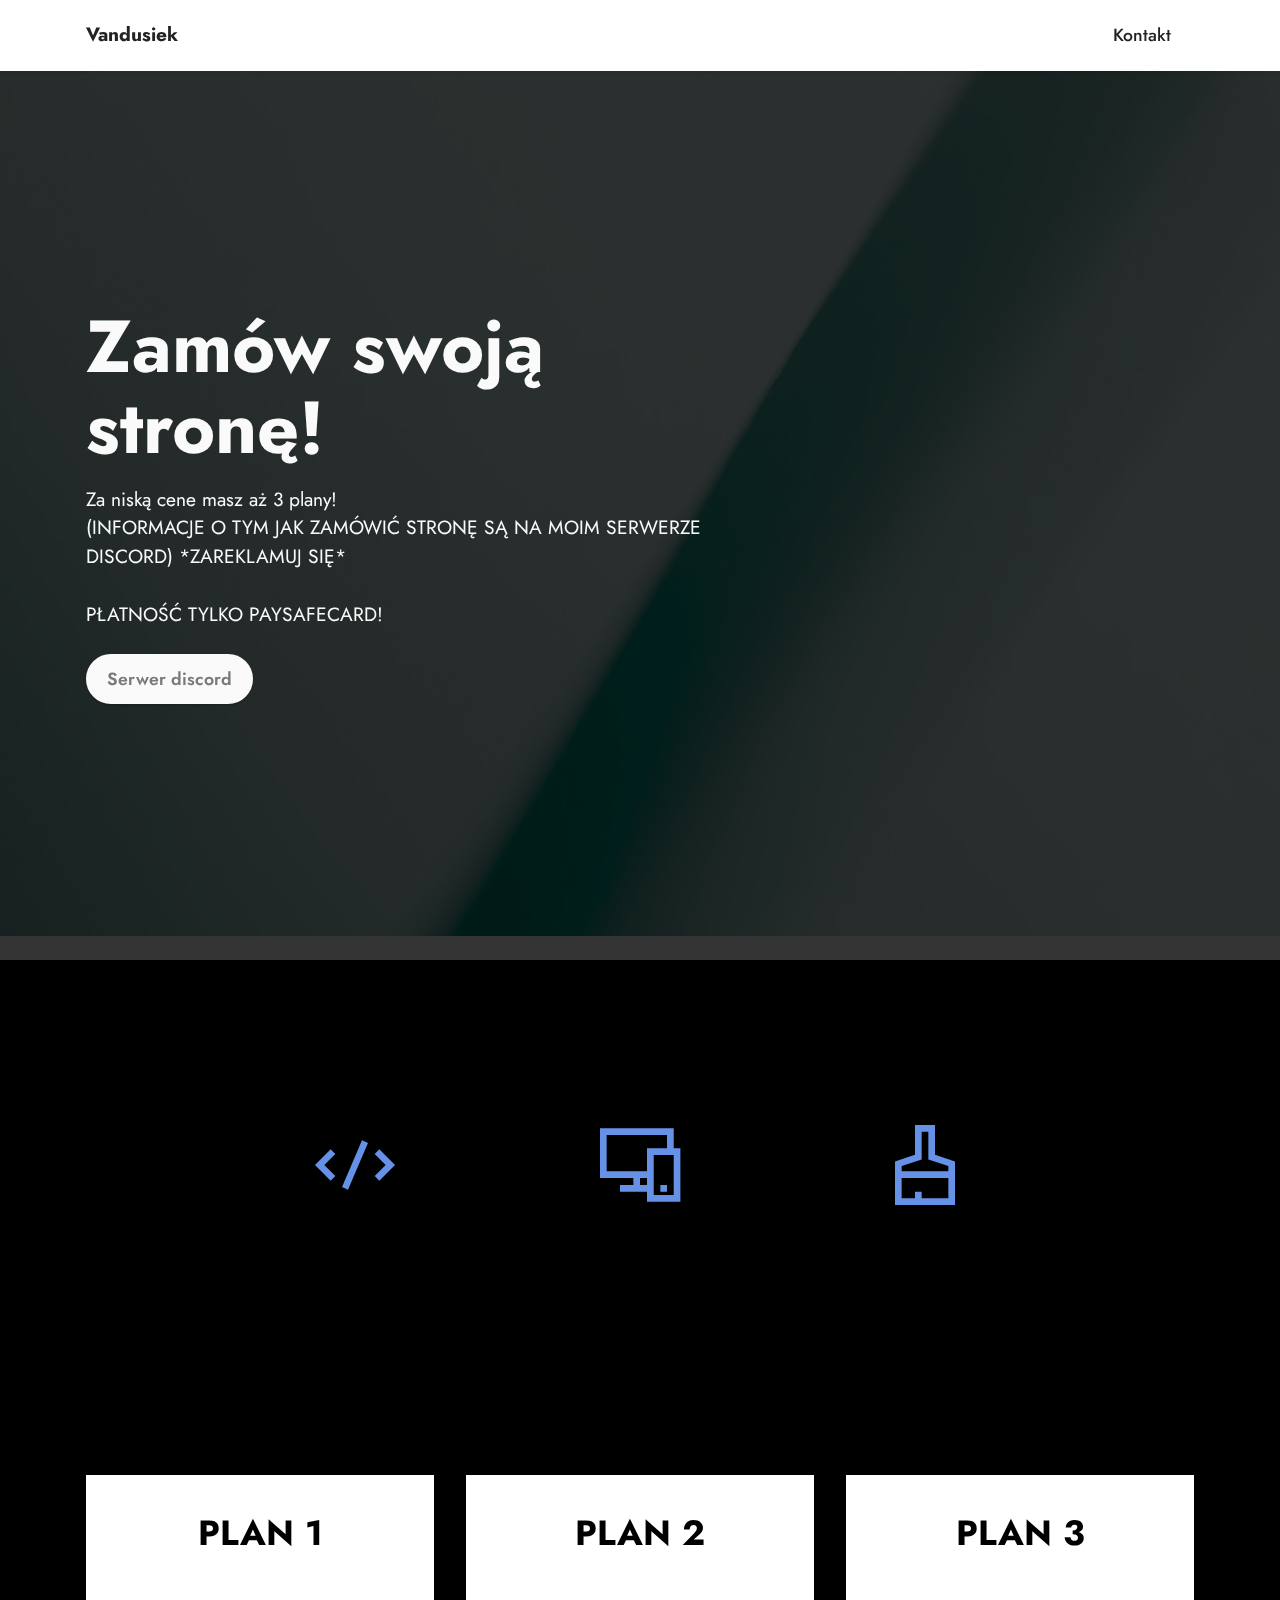
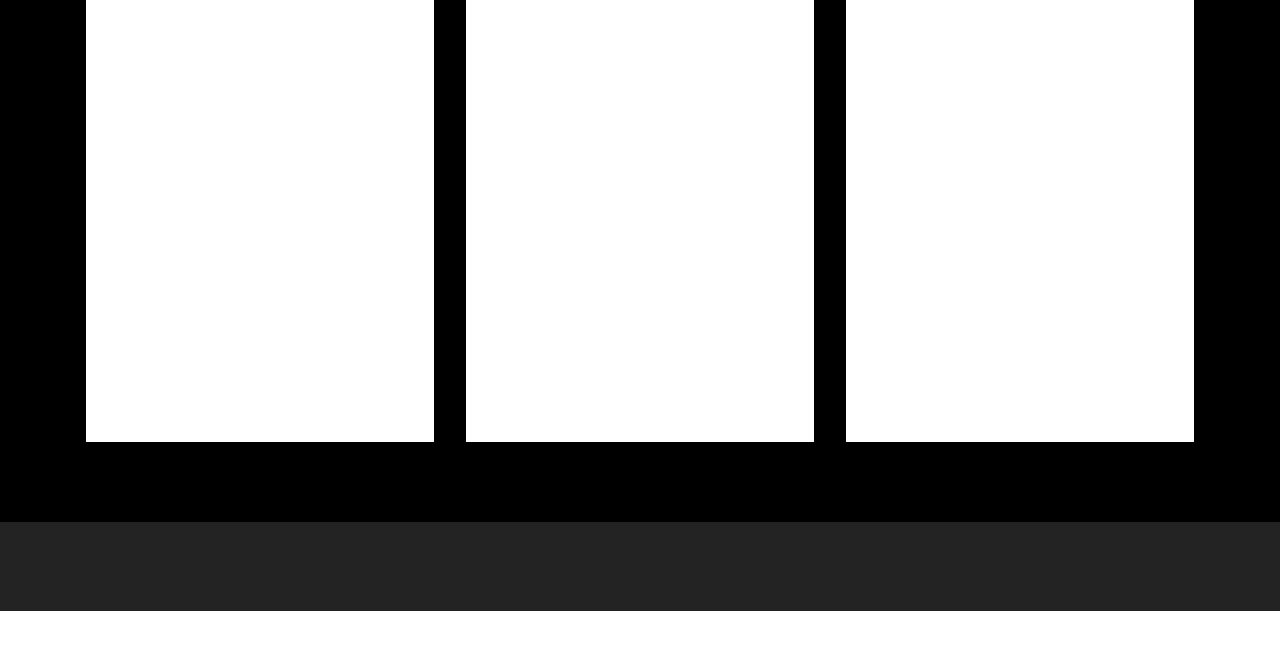
==== commit 66379e9c: "kilka ulepszeń" ====
--- a/index.html
+++ b/index.html
@@ -48,7 +48,7 @@
                 </div>
             </button>
             <div class="collapse navbar-collapse" id="navbarSupportedContent">
-                <ul class="navbar-nav nav-dropdown nav-right" data-app-modern-menu="true"><li class="nav-item"><a class="nav-link link text-black text-primary display-4" href="page1.html" target="_blank">Kontakt</a>
+                <ul class="navbar-nav nav-dropdown nav-right" data-app-modern-menu="true"><li class="nav-item"><a class="nav-link link text-black text-primary display-4" href="https://discord.gg/2tsD2V7ByD" target="_blank">Kontakt</a>
                     </li></ul>
                 
                 
@@ -68,8 +68,8 @@
             <div class="col-12 col-lg-7">
                 <h1 class="mbr-section-title mbr-fonts-style mb-3 display-1"><strong>Zamów swoją stronę!</strong></h1>
                 
-                <p class="mbr-text mbr-fonts-style display-7">Za niską cene masz aż 3 plany!</p>
-                <div class="mbr-section-btn mt-3"><a class="btn btn-white display-4" href="https://gmail.com" target="_blank">Kontakt E-mail</a></div>
+                <p class="mbr-text mbr-fonts-style display-7">Za niską cene masz aż 3 plany!<br>(INFORMACJE O TYM JAK ZAMÓWIĆ STRONĘ SĄ NA MOIM SERWERZE DISCORD) *ZAREKLAMUJ SIĘ*<br><br>PŁATNOŚĆ TYLKO PAYSAFECARD!</p>
+                <div class="mbr-section-btn mt-3"><a class="btn btn-white display-4" href="https://discord.gg/2tsD2V7ByD" target="_blank">Serwer discord</a></div>
             </div>
         </div>
     </div>
@@ -147,7 +147,7 @@
                                 <li class="list-group-item">Strona główna</li><li class="list-group-item">Własne logo</li><li class="list-group-item">Własna nazwa</li><br><li class="list-group-item">Reklama!</li>
                             </ul>
                         </div>
-                        <div class="mbr-section-btn text-center"><a href="https://gmail.com" class="btn btn-primary display-4" target="_blank">Zamów już dzisiaj</a></div>
+                        <div class="mbr-section-btn text-center"><a href="https://discord.gg/2tsD2V7ByD" class="btn btn-primary display-4" target="_blank">Zamów już dzisiaj</a></div>
                     </div>
                 </div>
             </div>
@@ -167,7 +167,7 @@
                                 <li class="list-group-item">Strona główna i 2 inne podstrony</li><li class="list-group-item">Własne logo</li><li class="list-group-item">Własna nazwa</li><li class="list-group-item">Brak reklamy!</li>
                             </ul>
                         </div>
-                        <div class="mbr-section-btn text-center"><a href="https://gmail.com" class="btn btn-primary display-4" target="_blank">Zamów już dzisiaj</a></div>
+                        <div class="mbr-section-btn text-center"><a href="https://discord.gg/2tsD2V7ByD" class="btn btn-primary display-4" target="_blank">Zamów już dzisiaj</a></div>
                     </div>
                 </div>
             </div>
@@ -187,7 +187,7 @@
                                 <li class="list-group-item">Strona główna i 9 innych podstron</li><li class="list-group-item">Własne logo</li><li class="list-group-item">Własna nazwa</li><li class="list-group-item">Brak reklamy!</li>
                             </ul>
                         </div>
-                        <div class="mbr-section-btn text-center"><a href="https://gmail.com" class="btn btn-primary display-4" target="_blank">Zamów już dzisiaj</a></div>
+                        <div class="mbr-section-btn text-center"><a href="https://discord.gg/2tsD2V7ByD" class="btn btn-primary display-4" target="_blank">Zamów już dzisiaj</a></div>
                     </div>
                 </div>
             </div>
@@ -210,7 +210,7 @@
             </div>
         </div>
     </div>
-</section><section style="background-color: #fff; font-family: -apple-system, BlinkMacSystemFont, 'Segoe UI', 'Roboto', 'Helvetica Neue', Arial, sans-serif; color:#aaa; font-size:12px; padding: 0; align-items: center; display: flex;"><a href="https://mobirise.site/t" style="flex: 1 1; height: 3rem; padding-left: 1rem;"></a><p style="flex: 0 0 auto; margin:0; padding-right:1rem;">How to develop your own site - <a href="https://mobirise.site/x" style="color:#aaa;">Click here</a></p></section><script src="assets/bootstrap/js/bootstrap.bundle.min.js"></script>  <script src="assets/parallax/jarallax.js"></script>  <script src="assets/smoothscroll/smooth-scroll.js"></script>  <script src="assets/ytplayer/index.js"></script>  <script src="assets/dropdown/js/navbar-dropdown.js"></script>  <script src="assets/theme/js/script.js"></script>  
+</section><section style="background-color: #fff; font-family: -apple-system, BlinkMacSystemFont, 'Segoe UI', 'Roboto', 'Helvetica Neue', Arial, sans-serif; color:#aaa; font-size:12px; padding: 0; align-items: center; display: flex;"><a href="https://mobirise.site/p" style="flex: 1 1; height: 3rem; padding-left: 1rem;"></a><p style="flex: 0 0 auto; margin:0; padding-right:1rem;">Develop a site - <a href="https://mobirise.site/v" style="color:#aaa;">Click for more</a></p></section><script src="assets/bootstrap/js/bootstrap.bundle.min.js"></script>  <script src="assets/parallax/jarallax.js"></script>  <script src="assets/smoothscroll/smooth-scroll.js"></script>  <script src="assets/ytplayer/index.js"></script>  <script src="assets/dropdown/js/navbar-dropdown.js"></script>  <script src="assets/theme/js/script.js"></script>  
   
   
  <div id="scrollToTop" class="scrollToTop mbr-arrow-up"><a style="text-align: center;"><i class="mbr-arrow-up-icon mbr-arrow-up-icon-cm cm-icon cm-icon-smallarrow-up"></i></a></div>
